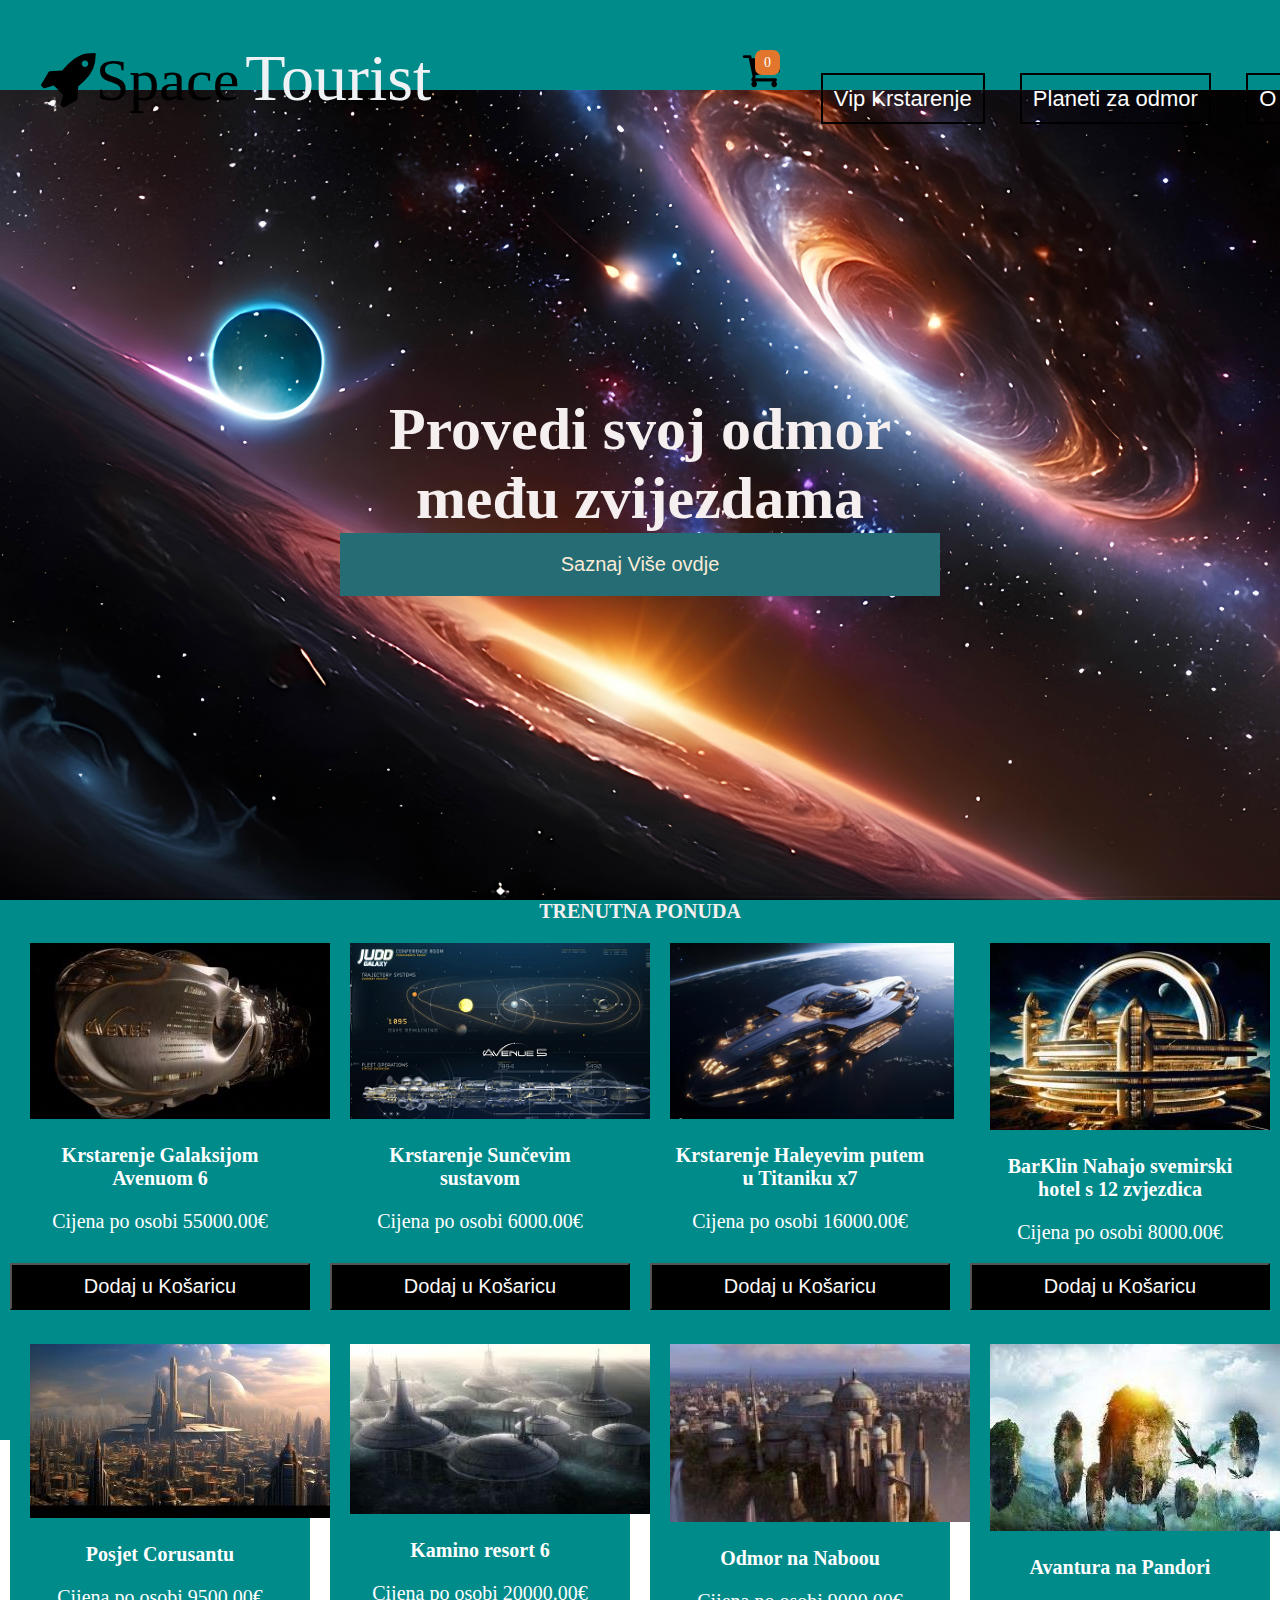
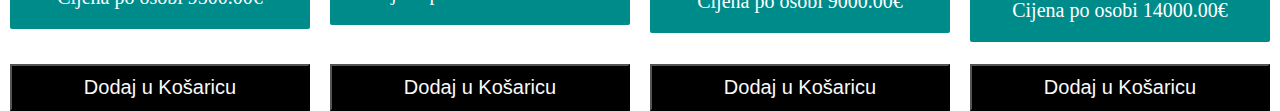
==== MEDIA SERVIS/index.html @ 10e63c14 "Update index.html" ====
<!DOCTYPE html>
<html lang="en">
<head>
    <meta charset="UTF-8">
    <meta name="viewport" content="width=device-width, initial-scale=1.0">
    <link rel="stylesheet" href="https://cdnjs.cloudflare.com/ajax/libs/font-awesome/4.7.0/css/font-awesome.css">
    <link rel="stylesheet" type="text/css" href="color.css">
    <title>Space Tourist</title>
</head>
<body>
    <nav class="navbar">
        <div class="burger">
            <div class="layer1"></div>
            <div class="layer2"></div>
            <div class="layer3"></div>
        </div>
        <div class="logo">
            <span class="logo-text"><i class="fa fa-rocket" style="margin-right: 0.1em;">Space</i><span style="color: rgb(238, 242, 245); font-size: 1.1em">Tourist</span></span>
            <div style="float:inline-end">
                <div class="menubar">
                    <ul class="list">
                        <li class="list-items"><a href="https://ozymandiasx13.github.io/posle//MEDIA%20SERVIS/Knjigovodstvene%20usluge.html">Vip Krstarenje</a></li>
                        <li class="list-items"><a href="https://ozymandiasx13.github.io/posle//MEDIA%20SERVIS//Maloprodaja.html">Planeti za odmor</a></li>
                        <li class="list-items"><a href="https://ozymandiasx13.github.io/posle//MEDIA%20SERVIS//Auto%20servis.html">O nama</a></li>
                    </ul>
                    <div class="cart">
                        <i class="fa fa-shopping-cart fa-1x"></i>
                        <div class="number-of-items"><span class="noi">0</span></div>
                    </div>
                </div>
            </div>
        </div>
    </nav>

<section class="section1">
    <div class="banner">
        <h1>Provedi svoj odmor među zvijezdama</h1>
        <a href="https://ozymandiasx13.github.io/posle//MEDIA%20SERVIS/planetorcruise.html">Saznaj Više ovdje</a>
    </div>
</section>
<section class="section2" id="items">
    <div class="title">
        <h1>TRENUTNA PONUDA</h1>
    </div>
    <div class="product-container"></div>
</section>
<div class="cart-sidebar">
    <div class="cart">
        <span class="close-cart"><i class="fa fa-times"></i></span>
        <h2>Vaša košarica:</h2>
        <div class="cart-content"></div>
        <div class="total-sum">
            <h1>Ukupno: €<span class="total-sum">0</span> </h1>
        </div>
      
    <div class="clear-cart">
            <button class="clear-cart-btn">Isprazni košaricu</button>
    <div class="continue-cart">
        <a href="https://ozymandiasx13.github.io/posle//MEDIA%20SERVIS/index.html" class="btn">Nastavite</a>
            </div>
        </div>
    </div>
</div>
<script type="text/javascript" src="app.js"></script>
</body>
</html>
---- MEDIA SERVIS/color.css ----
* {
    margin: 0;
    padding: 0;
    box-sizing: border-box;
    font-size: 20px;
}

html {
    scroll-behavior: smooth;
}

a {
    text-decoration: none;
}

ul {
    list-style: none;
}

.navbar {
    display: flex;
    justify-content: space-between;
    align-items: right;
    height: 10vh;
    background-color: darkcyan;
}

.logo {
    padding-left: 2em;
    padding-top: 2em;
}

.logo-text {
    font-size: 3em;
}

.menubar {
    width: 50%;
    margin-left: 30em;
    margin-top: 4em;
}

.list {
    display: flex;
    justify-content: space-between;
    flex-direction: row;
}

.list-items a {
    padding: 0.5em;
    color: rgb(254, 254, 254);
    border: 2px solid black;
    font-family: sans-serif;
    background: #733d1300;
    font-size: 1.1em;
    transition: 0.4s;
    position: relative;
    bottom: 5em;    
    z-index: 11;
}

.list-items a:hover {
    background-color: rgb(8, 77, 157);
}

.cart {
    padding-right: 1em;
    position: fixed;
    top: 0;
    right: 0;
    z-index: 100;
}

.number-of-items {
    display: flex;
    cursor: pointer;
    justify-content: center;
    align-items: center;
    color: white;
     position: fixed;
    right: 500px;
    top: 50px;
    background-color: #e3762d;
    height: 25px;
    width: 25px;
    border-radius: 7px;
    z-index: 1;
}

.number-of-items .noi {
    font-size: 0.7em;
}

.fa-shopping-cart {
    font-size: 2em;
    cursor: pointer;
    position: fixed;
    right: 500px;
    top: 50px;
}

.burger {
    height: 40px;
    width: 40px;
    display: none;
}

.layer1, .layer2, .layer3 {
    background: black;
    height: 20px;
    width: 100%;
    border-radius: 20px;
}

.section1 {
    height: calc(100vh - 10vh);
    width: 100%;
    background: url("fotke/warped-space-1920x1080 (1).jpg") center center/cover;
    top: 0;
    left: 0;
    z-index: -1;
}

.section1 .banner {
    height: 200px;
    width: 600px;
    background: transparent;
    top: 50%;
    left: 50%;
    transform: translate(-50%, -50%);
    position: relative;
    justify-content: space-around;
    flex-direction: column;
    text-align: center;
    align-items: center;
    font-family: sans-serif;
    z-index: 8;
}

.banner h1 {
    font-size: 3em;
    color: #f5efef;
    font-family: fantasy;
    border: black;
}

.banner a {
    display: flex;
    justify-content: center;
    padding: 1em 2.5em;
    font-size: 1em;
    color: antiquewhite;
    background: #256c74;
    transition: all 0.3s;
}

.banner a:hover {
    background-color: rgb(7, 60, 117);
}

.section2 {
    background-color: darkcyan;
    height: calc(100vh - 40vh);
}

.section2.title {
    height: 40px;
    position: relative;
    text-align: center;
    background-color: darkcyan;
}

.section2 .title h1 {
    text-align: center;
    font: 10em;
    color: #f5efef;
    background-color: darkcyan;
}

.products {
    margin: 0.3em auto;
    max-width: 1300px;
    display: flex;
    align-items: center;
}

.product-container {
    display: flex;
    flex-wrap: wrap;
    top: 1em;
    justify-content: space-around;
    align-items: flex-start;
}

.product-card {
    width: 300px;
    margin-bottom: 60px;
    position: relative;
}

.product-content {
    padding: 1em;
    background-color: darkcyan;
    border-radius: 2px;
}

.product-name {
    margin-top: 1em;
    text-align: center;
    color: white;
}

.product-pricing {
    margin-top: 1em;
    text-align: center;
    color: white;
}

.add-to-cart {
    align-items: center;
    justify-content: center;
    color: rgb(252, 249, 249);
    padding: 0.5em 1em;
    background: #000000;
    position: absolute;
    top: 17em;
    left: 0;
    width: 100%;
    transition: 0.3s linear;
    cursor: pointer;
    z-index: 1;
}

.products-card img {
    height: 300px;
    width: 300px;
    border: 2px;
    border-color: darkcyan;
    transition: 0.3s linear;
}

.products-card:hover img {
    opacity: 0.7;
}

.add-to-cart:hover {
    color: darkcyan;
    background-color: rgb(0, 88, 139);
}

/* Menubar */
.menu-sidebar {
    display: none;
}

.cart-sidebar {
    background: #d1e4e4;
    border: 4px solid black;
    position: fixed;
    right: 0;
    top: 0;
    width: 500px;
    height: 100vh;
    z-index: 10;
    transition: all 0.3s linear;
    transform: translateX(100%);
    overflow: scroll;
}

.cart-sidebar .close-cart {
    font-size: 1.7em;
    color: black;
    padding: 1em;
    cursor: pointer;
    position: fixed;
    left: 8em;
    top: 0.1em;
    z-index: 11;
}

.fa-times {
    margin-top: 0.5em;
    margin-left: 1.5em;
}

.cart h2 {
    text-align: left;
    width: 100%;
    margin-bottom: 4em;
    margin-right: 11em;
    font-size: 1.1em;
    font-family: verdana;
}

.cart-content {
    margin-top: 20px;
    margin-right: 40px;
}

.cart-product .product img {
    width: 130px;
    height: 90px;
}

.cart-product-content {
    display: flex;
    flex-direction: column;
    justify-content: space-between;
    align-items: center;
    margin-left: 1em;
    height: 90px;
}

.plus-minus {
    display: inline-flex;
    color: black;
    font-size: 1em;
    cursor: pointer;
    padding: 0.5em;
    margin: 0.5em;
    border: 1px solid #ddd;
    background: #fff;
    border-radius: 4px;
    transition: background 0.3s;
}

.plus-minus:hover {
    background: #f0f0f0;
}

.total-sum {
    position: left;
    text-align: center;
    margin: 1em 0 0.5em 0;
    background: #079e9e;
    padding: 1em;
    color: white;
}

.clear-cart {
    text-align: center;
}

.clear-cart .btn {
    background-color: darkcyan;
    color: white;
    border: 1px solid black;
    padding: 1em 0.7em;
    height: 3em;
    cursor: pointer;
    transition: 0.3s linear;
}

.clear-cart .btn:hover {
    border: 1px solid darkcyan;
    background: darkcyan;
    color: rgb(0, 79, 139);
}

.continue-cart {
    position: relative;
    top: 2em;
}

.overlay {
    height: 100vh;
    position: fixed;
    top: 0;
    left: 0;
    z-index: 9;
    width: 100%;
    background-color: rgba(0, 0, 0, 0.7);
    opacity: 0.3;
    transition: all 0.3s linear;
}

.none {
    display: none;
}

@media screen and (max-width: 768px) {
    .logo {
        padding-left: 0;
    }
    .cart {
        padding-right: 2em;
    }
    .menubar {
        display: none;
    }
    .burger {
        margin-left: 2em;
        display: block;
    }
    .section1 .banner h1 {
        font-size: 1.5em;
    }
    .banner a {
        font-size: 0.6em;
        padding: 1}
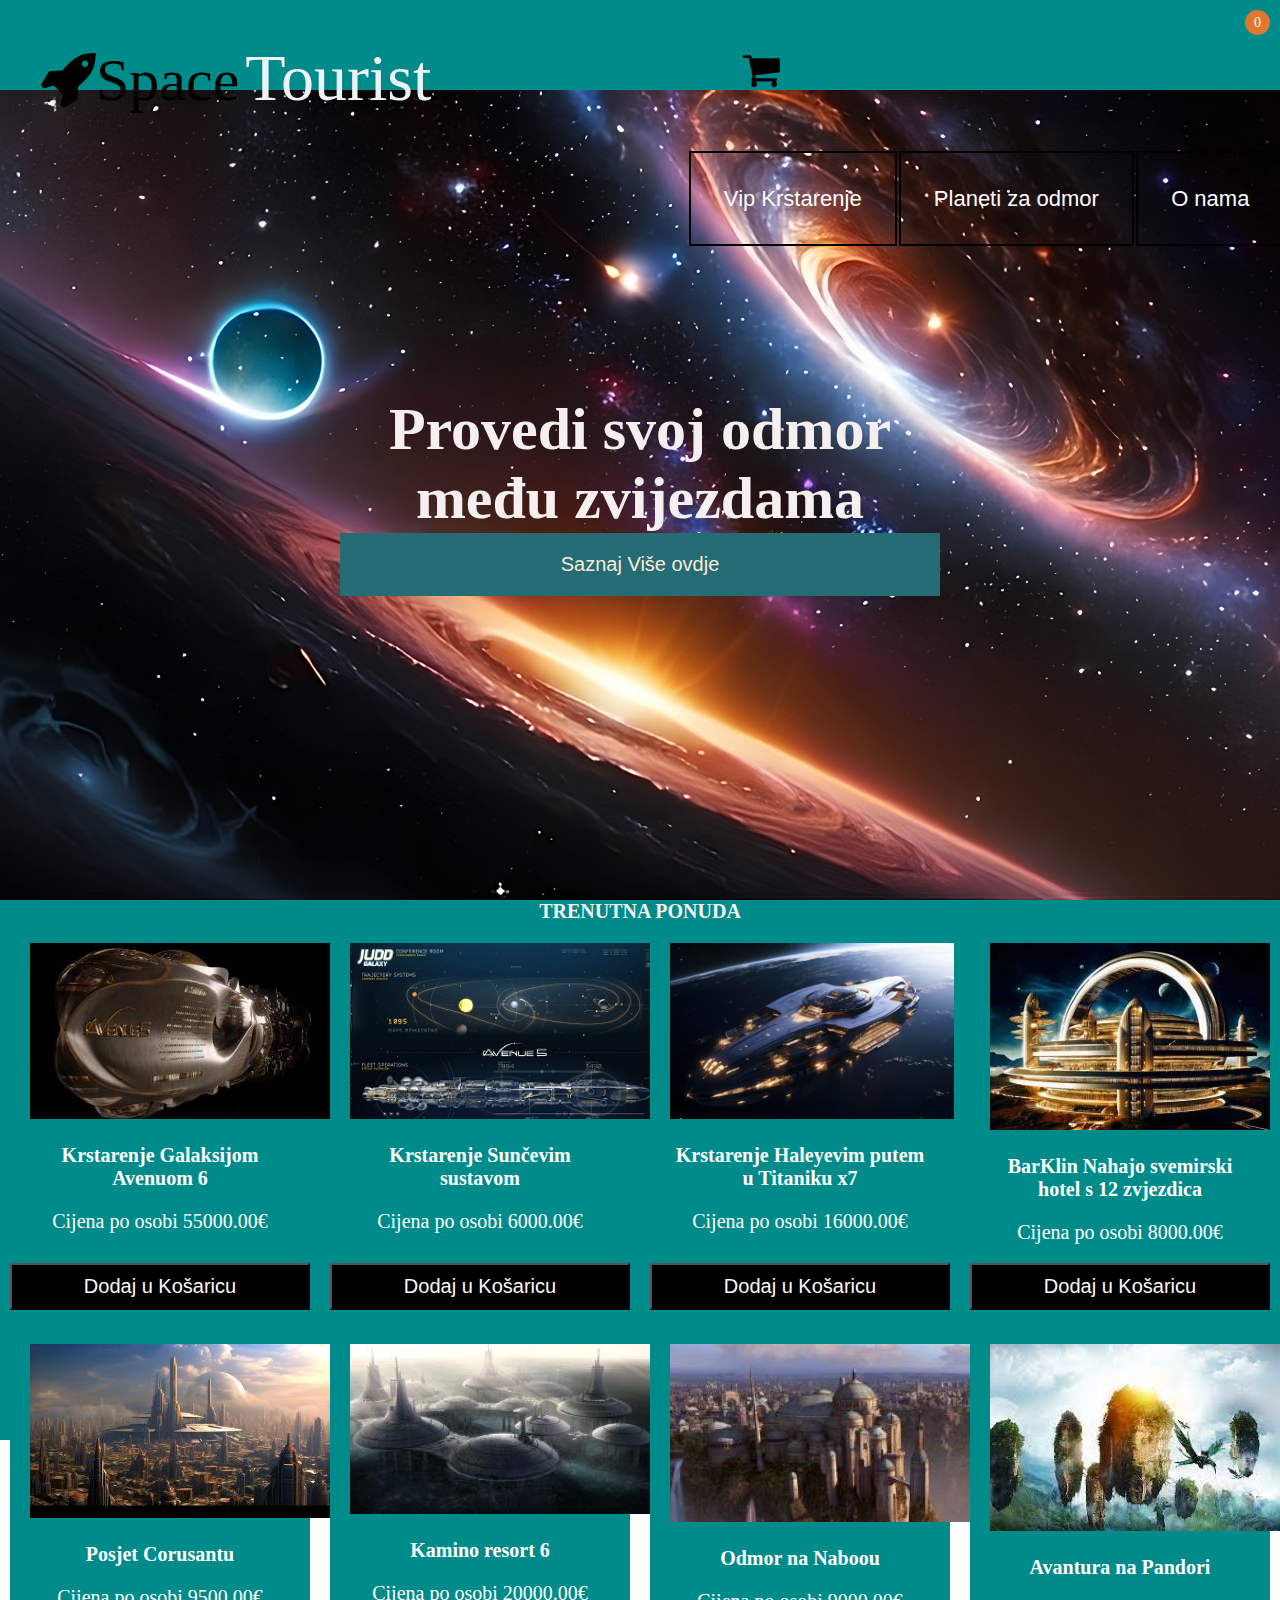
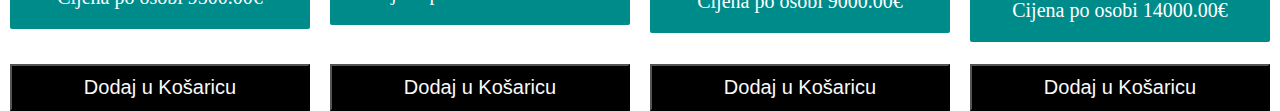
==== commit 979d568e: "Update index.html" ====
--- a/MEDIA SERVIS/index.html
+++ b/MEDIA SERVIS/index.html
@@ -23,13 +23,13 @@
                         <li class="list-items"><a href="https://ozymandiasx13.github.io/posle//MEDIA%20SERVIS//Maloprodaja.html">Planeti za odmor</a></li>
                         <li class="list-items"><a href="https://ozymandiasx13.github.io/posle//MEDIA%20SERVIS//Auto%20servis.html">O nama</a></li>
                     </ul>
-                    <div class="cart">
+                </div>
+            </div>
+        </div>
+           <div class="cart">
                         <i class="fa fa-shopping-cart fa-1x"></i>
                         <div class="number-of-items"><span class="noi">0</span></div>
                     </div>
-                </div>
-            </div>
-        </div>
     </nav>
 
 <section class="section1">
--- a/MEDIA SERVIS/color.css
+++ b/MEDIA SERVIS/color.css
@@ -44,10 +44,11 @@
     display: flex;
     justify-content: space-between;
     flex-direction: row;
+    top:2em;
 }
 
 .list-items a {
-    padding: 0.5em;
+    padding: 1.5em;
     color: rgb(254, 254, 254);
     border: 2px solid black;
     font-family: sans-serif;
@@ -55,8 +56,7 @@
     font-size: 1.1em;
     transition: 0.4s;
     position: relative;
-    bottom: 5em;    
-    z-index: 11;
+    bottom:10px;
 }
 
 .list-items a:hover {
@@ -77,13 +77,13 @@
     justify-content: center;
     align-items: center;
     color: white;
-     position: fixed;
-    right: 500px;
-    top: 50px;
+    position: absolute;
+    top: 10px; /* Adjust top position */
+    right: 10px; /* Adjust right position */
     background-color: #e3762d;
     height: 25px;
     width: 25px;
-    border-radius: 7px;
+    border-radius: 50%; /* Make it circular */
     z-index: 1;
 }
 
@@ -397,4 +397,4 @@
     }
     .banner a {
         font-size: 0.6em;
-        padding: 1}
+        padding: 1
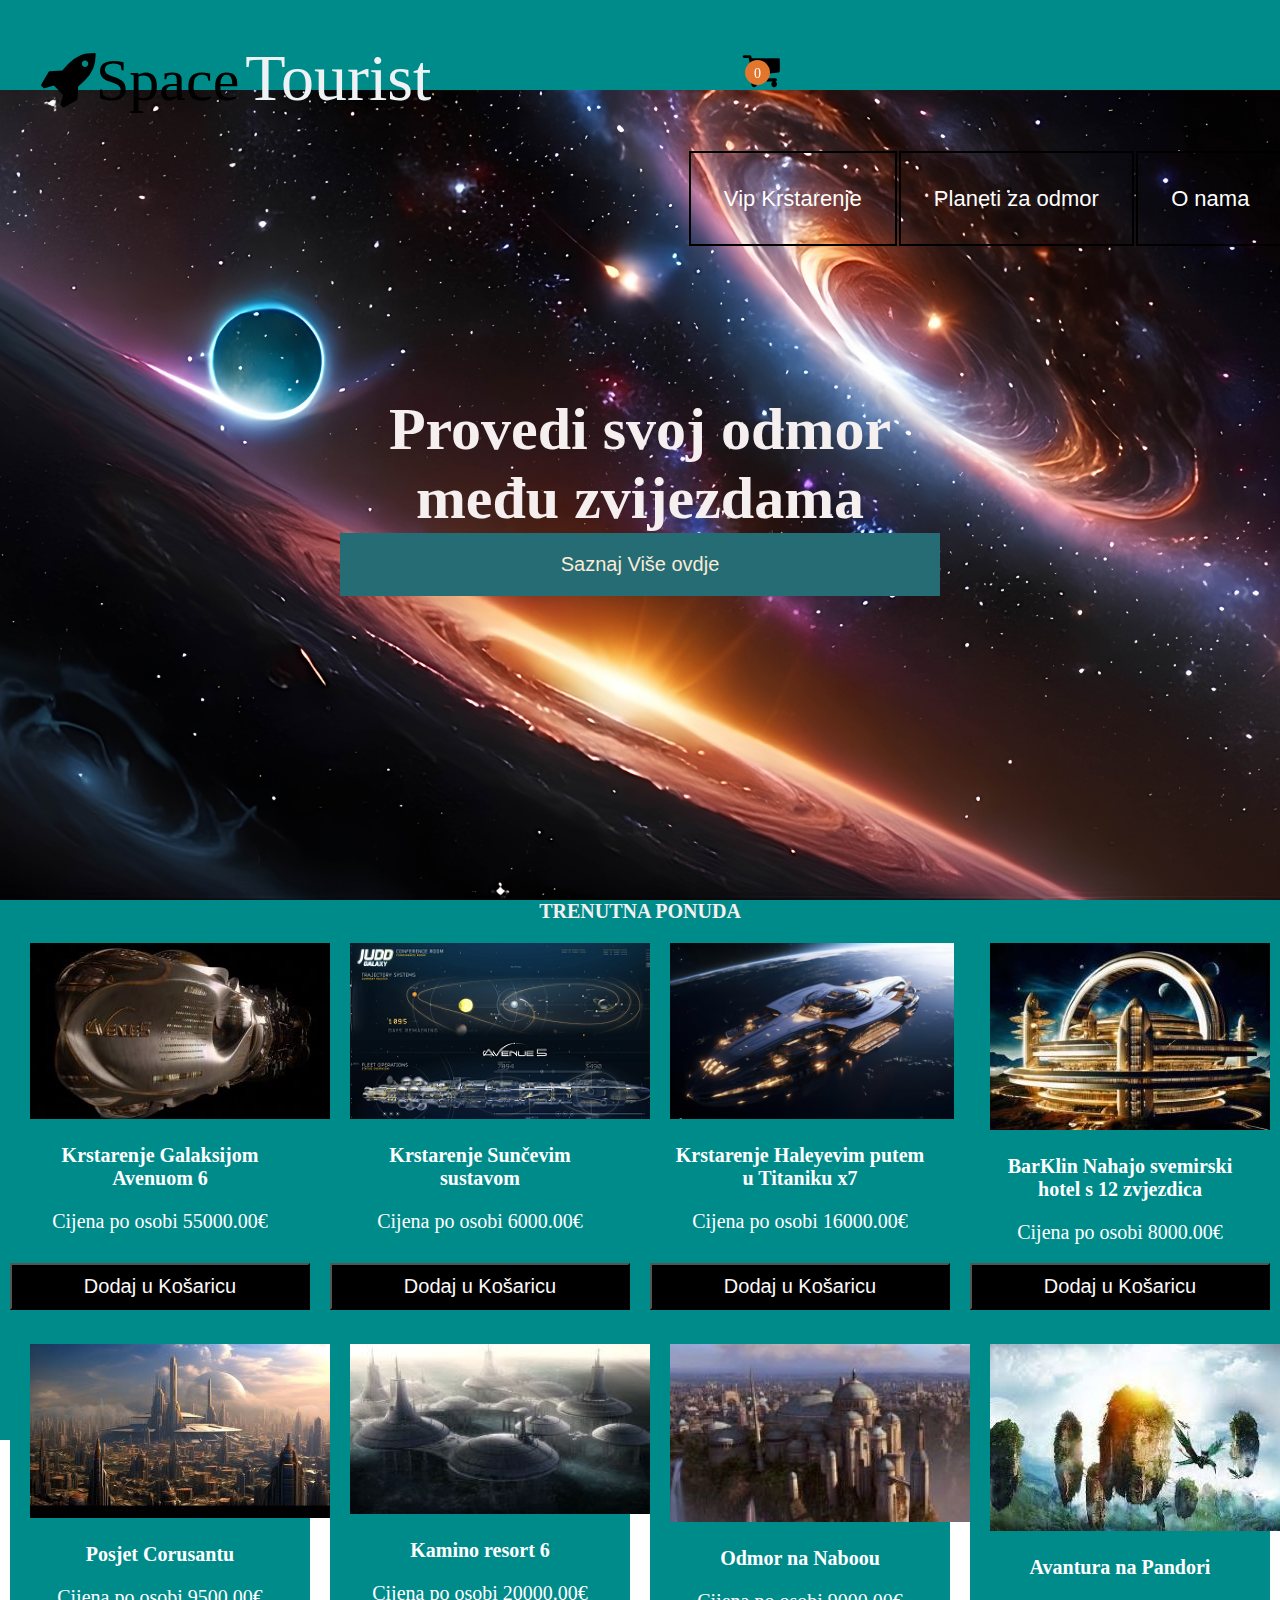
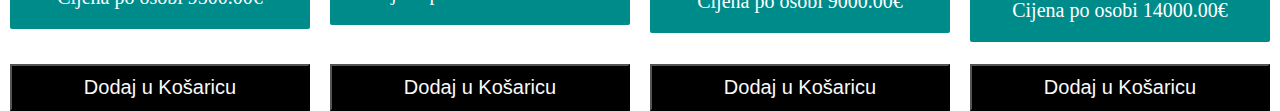
==== commit 1dca3a0f: "Update index.html" ====
--- a/MEDIA SERVIS/index.html
+++ b/MEDIA SERVIS/index.html
@@ -8,7 +8,7 @@
     <title>Space Tourist</title>
 </head>
 <body>
-    <nav class="navbar">
+   <nav class="navbar">
         <div class="burger">
             <div class="layer1"></div>
             <div class="layer2"></div>
@@ -19,17 +19,17 @@
             <div style="float:inline-end">
                 <div class="menubar">
                     <ul class="list">
-                        <li class="list-items"><a href="https://ozymandiasx13.github.io/posle//MEDIA%20SERVIS/Knjigovodstvene%20usluge.html">Vip Krstarenje</a></li>
-                        <li class="list-items"><a href="https://ozymandiasx13.github.io/posle//MEDIA%20SERVIS//Maloprodaja.html">Planeti za odmor</a></li>
-                        <li class="list-items"><a href="https://ozymandiasx13.github.io/posle//MEDIA%20SERVIS//Auto%20servis.html">O nama</a></li>
+                        <li class="list-items"><a href="http://127.0.0.1:5500/Knjigovodstvene%20usluge.html">Vip Krstarenje</a></li>
+                        <li class="list-items"><a href="http://127.0.0.1:5500/Maloprodaja.html">Planeti za odmor</a></li>
+                        <li class="list-items"><a href="http://127.0.0.1:5500/Auto%20servis.html">O nama</a></li>
                     </ul>
+                    <div class="cart">
+                        <i class="fa fa-shopping-cart fa-1x">
+                        <div class="number-of-items"><span class="noi">0</span></div></i>
+                    </div>
                 </div>
             </div>
         </div>
-           <div class="cart">
-                        <i class="fa fa-shopping-cart fa-1x"></i>
-                        <div class="number-of-items"><span class="noi">0</span></div>
-                    </div>
     </nav>
 
 <section class="section1">
--- a/MEDIA SERVIS/color.css
+++ b/MEDIA SERVIS/color.css
@@ -289,8 +289,7 @@
     margin-bottom: 4em;
     margin-right: 11em;
     font-size: 1.1em;
-    font-family: verdana;
-}
+    font-family: verdana;}
 
 .cart-content {
     margin-top: 20px;
@@ -317,15 +316,6 @@
     font-size: 1em;
     cursor: pointer;
     padding: 0.5em;
-    margin: 0.5em;
-    border: 1px solid #ddd;
-    background: #fff;
-    border-radius: 4px;
-    transition: background 0.3s;
-}
-
-.plus-minus:hover {
-    background: #f0f0f0;
 }
 
 .total-sum {
@@ -349,6 +339,12 @@
     height: 3em;
     cursor: pointer;
     transition: 0.3s linear;
+
+}
+.continue-cart{
+    position: relative;
+    top: 2em;
+
 }
 
 .clear-cart .btn:hover {
@@ -357,19 +353,14 @@
     color: rgb(0, 79, 139);
 }
 
-.continue-cart {
-    position: relative;
-    top: 2em;
-}
-
 .overlay {
     height: 100vh;
     position: fixed;
     top: 0;
     left: 0;
     z-index: 9;
-    width: 100%;
-    background-color: rgba(0, 0, 0, 0.7);
+    width: 10%;
+    background-color: transparent;
     opacity: 0.3;
     transition: all 0.3s linear;
 }
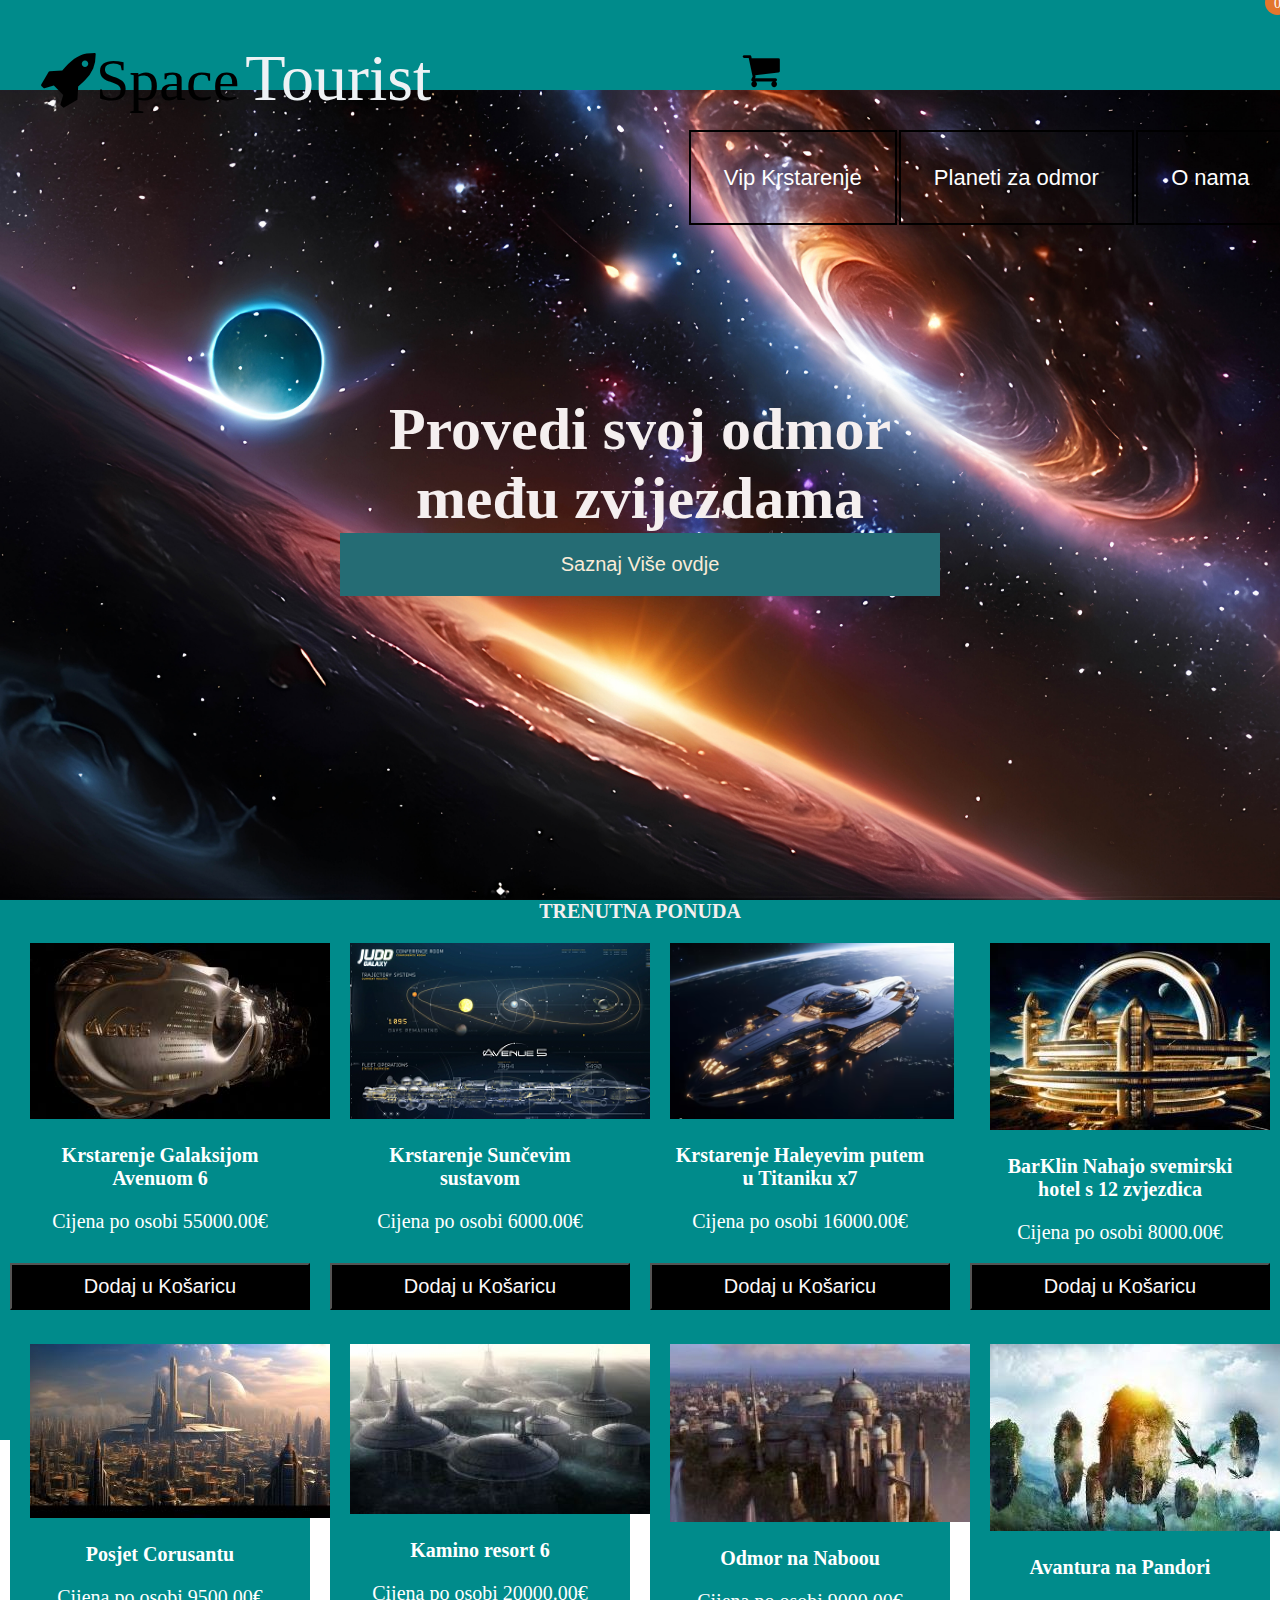
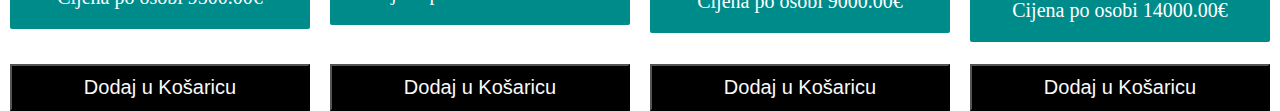
==== commit 7e399cf6: "Update index.html" ====
--- a/MEDIA SERVIS/index.html
+++ b/MEDIA SERVIS/index.html
@@ -8,7 +8,7 @@
     <title>Space Tourist</title>
 </head>
 <body>
-   <nav class="navbar">
+    <nav class="navbar">
         <div class="burger">
             <div class="layer1"></div>
             <div class="layer2"></div>
@@ -19,9 +19,9 @@
             <div style="float:inline-end">
                 <div class="menubar">
                     <ul class="list">
-                        <li class="list-items"><a href="http://127.0.0.1:5500/Knjigovodstvene%20usluge.html">Vip Krstarenje</a></li>
-                        <li class="list-items"><a href="http://127.0.0.1:5500/Maloprodaja.html">Planeti za odmor</a></li>
-                        <li class="list-items"><a href="http://127.0.0.1:5500/Auto%20servis.html">O nama</a></li>
+                        <li class="list-items"><a href="https://ozymandiasx13.github.io/posle//MEDIA%20SERVIS/Knjigovodstvene%20usluge.html">Vip Krstarenje</a></li>
+                        <li class="list-items"><a href="https://ozymandiasx13.github.io/posle//MEDIA%20SERVIS//Maloprodaja.html">Planeti za odmor</a></li>
+                        <li class="list-items"><a href="https://ozymandiasx13.github.io/posle//MEDIA%20SERVIS//Auto%20servis.html">O nama</a></li>
                     </ul>
                     <div class="cart">
                         <i class="fa fa-shopping-cart fa-1x">
--- a/MEDIA SERVIS/color.css
+++ b/MEDIA SERVIS/color.css
@@ -44,7 +44,6 @@
     display: flex;
     justify-content: space-between;
     flex-direction: row;
-    top:2em;
 }
 
 .list-items a {
@@ -56,7 +55,7 @@
     font-size: 1.1em;
     transition: 0.4s;
     position: relative;
-    bottom:10px;
+    bottom:120%;
 }
 
 .list-items a:hover {
@@ -77,9 +76,9 @@
     justify-content: center;
     align-items: center;
     color: white;
-    position: absolute;
-    top: 10px; /* Adjust top position */
-    right: 10px; /* Adjust right position */
+    position: fixed;
+    top: -10px; /* Adjust top position */
+    right: -10px; /* Adjust right position */
     background-color: #e3762d;
     height: 25px;
     width: 25px;
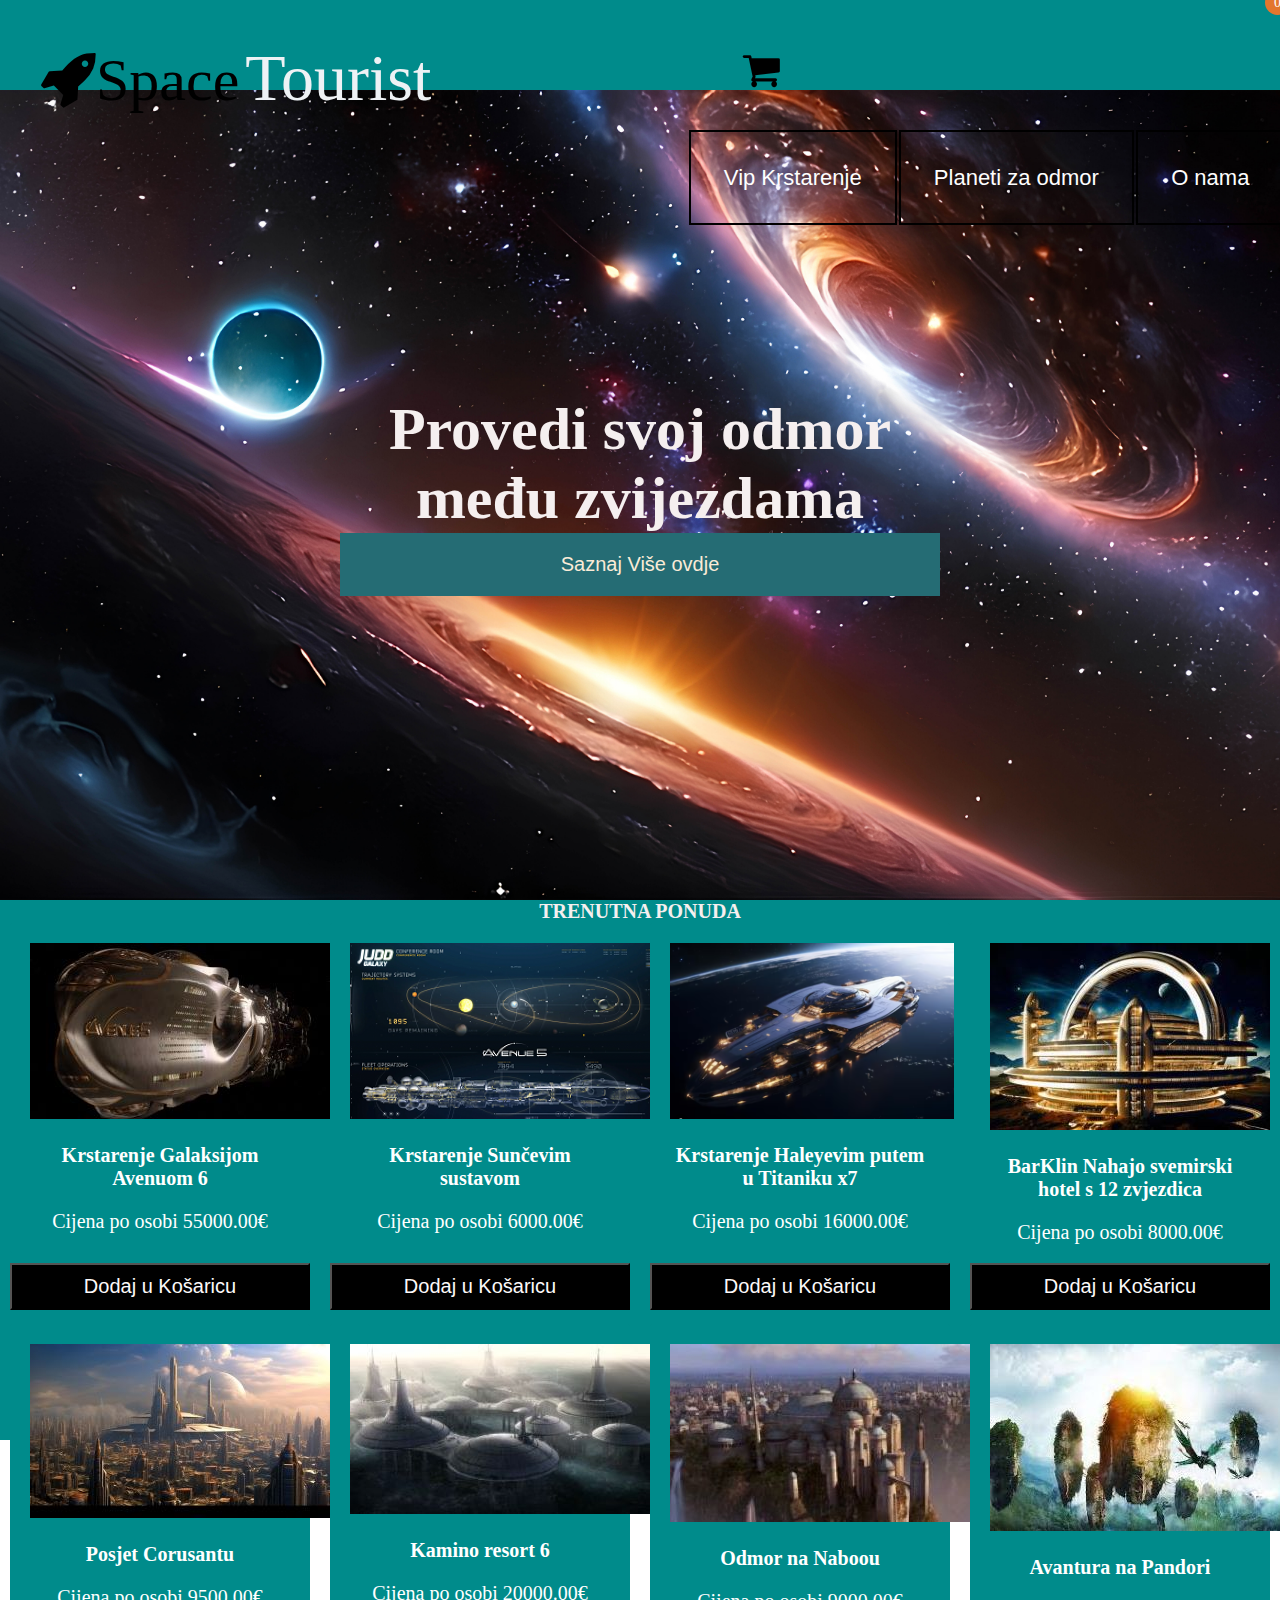
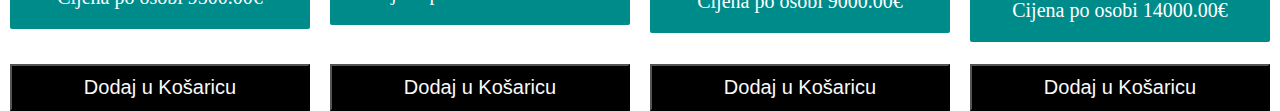
==== commit 0dae1e78: "Update index.html" ====
--- a/MEDIA SERVIS/index.html
+++ b/MEDIA SERVIS/index.html
@@ -24,8 +24,8 @@
                         <li class="list-items"><a href="https://ozymandiasx13.github.io/posle//MEDIA%20SERVIS//Auto%20servis.html">O nama</a></li>
                     </ul>
                     <div class="cart">
-                        <i class="fa fa-shopping-cart fa-1x">
-                        <div class="number-of-items"><span class="noi">0</span></div></i>
+                        <i class="fa fa-shopping-cart fa-1x"></i>
+                        <div class="number-of-items"><span class="noi">0</span></div>
                     </div>
                 </div>
             </div>
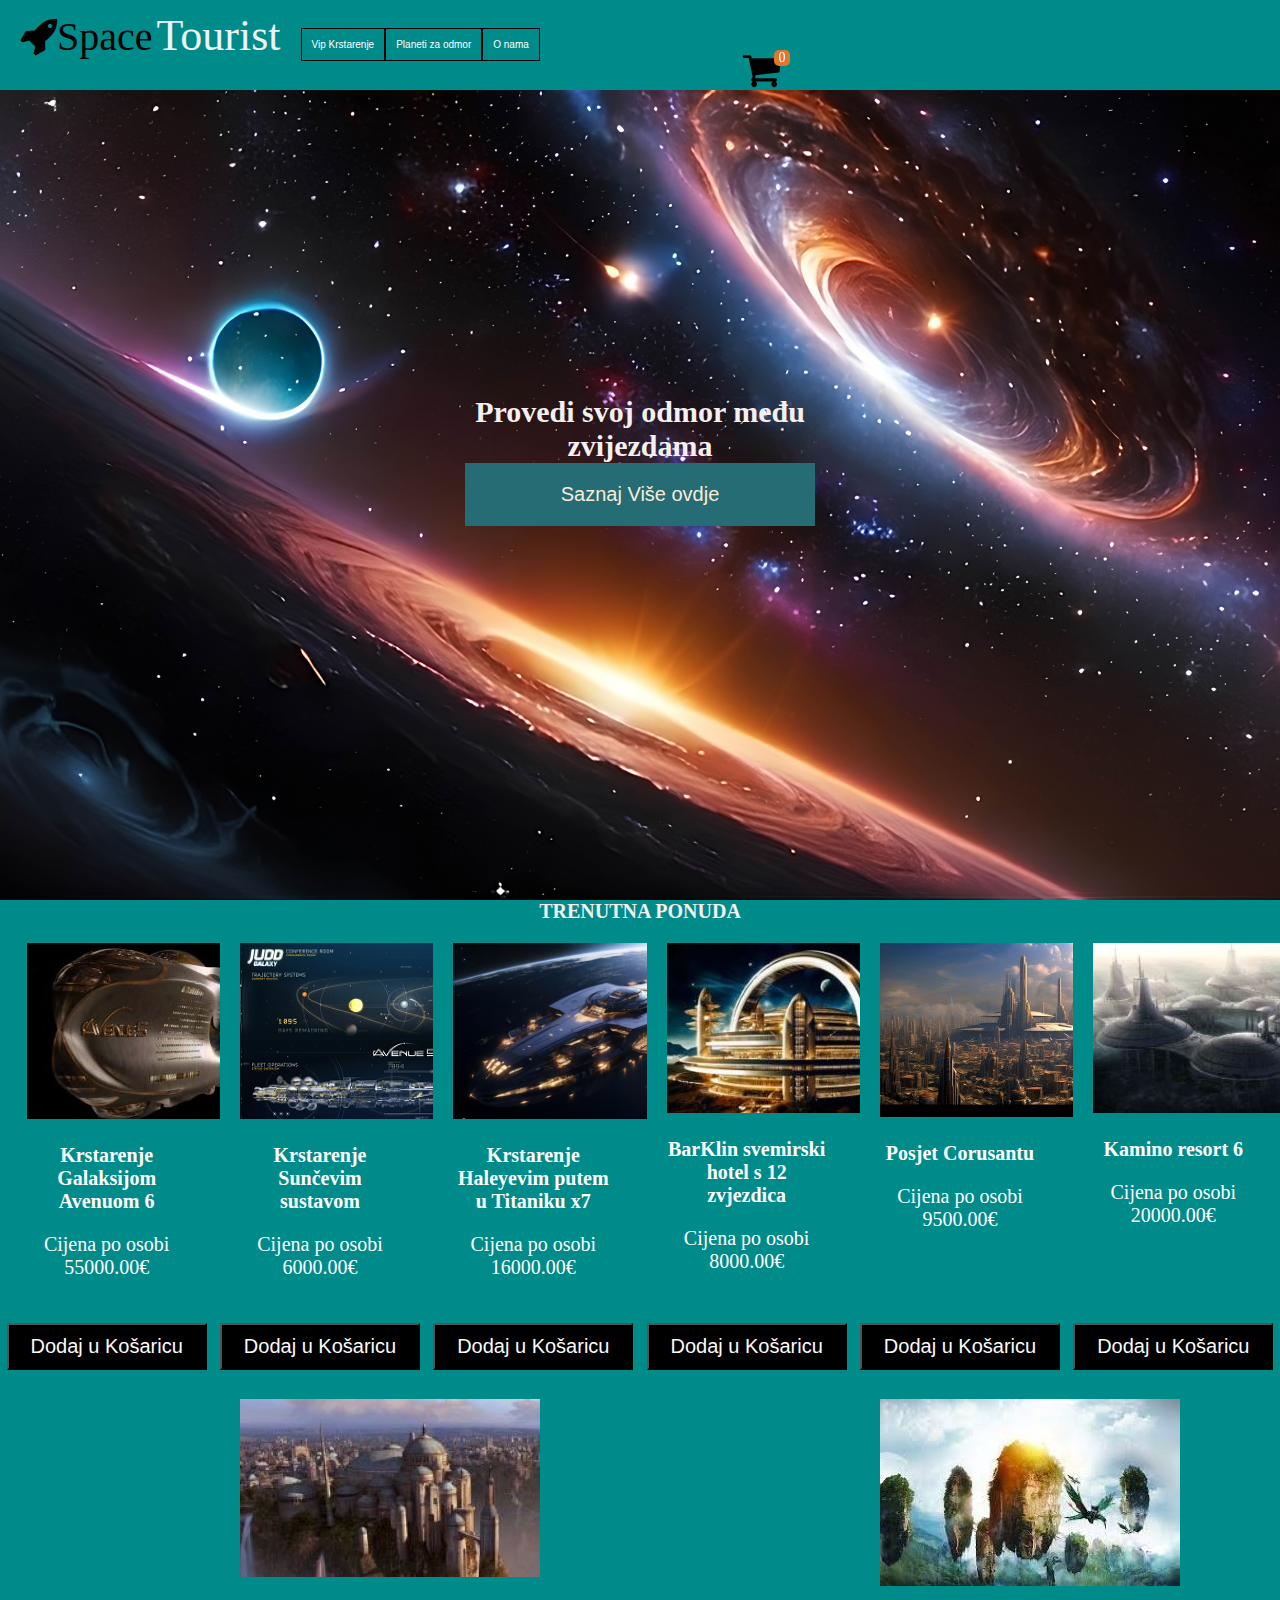
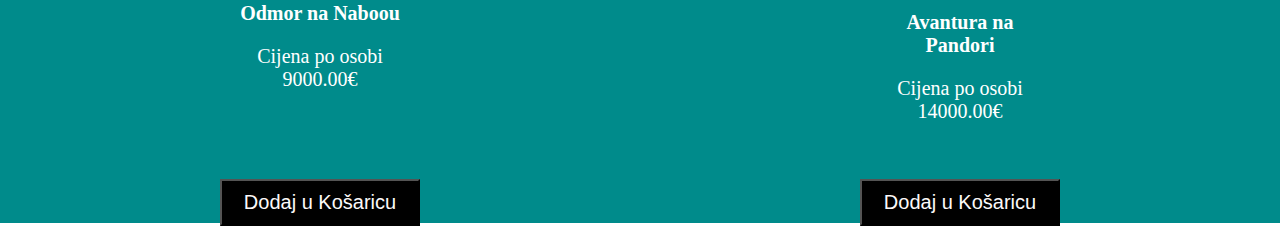
==== commit b09b4f59: "Update index.html" ====
--- a/MEDIA SERVIS/index.html
+++ b/MEDIA SERVIS/index.html
@@ -24,9 +24,9 @@
                         <li class="list-items"><a href="https://ozymandiasx13.github.io/posle//MEDIA%20SERVIS//Auto%20servis.html">O nama</a></li>
                     </ul>
                     <div class="cart">
-                        <i class="fa fa-shopping-cart fa-1x"></i>
-                        <div class="number-of-items"><span class="noi">0</span></div>
-                    </div>
+                 <i class="fa fa-shopping-cart fa-1x"></i>
+                    <div class="number-of-items"><span class="noi">0</span></div>
+                    <div class="cart"></div>
                 </div>
             </div>
         </div>
--- a/MEDIA SERVIS/color.css
+++ b/MEDIA SERVIS/color.css
@@ -26,36 +26,37 @@
 }
 
 .logo {
-    padding-left: 2em;
-    padding-top: 2em;
+    padding-left: 1em;
+    padding-top:0.5em;
 }
 
 .logo-text {
-    font-size: 3em;
+    font-size: 2em;
 }
 
 .menubar {
-    width: 50%;
-    margin-left: 30em;
-    margin-top: 4em;
+    width: 100%;
+    margin-left: 1em;
+    margin-top: 2.4em;
+    display: inline-flex
 }
 
 .list {
-    display: flex;
+    display: inline-flex;
     justify-content: space-between;
     flex-direction: row;
 }
 
 .list-items a {
-    padding: 1.5em;
+    padding: 1em;
     color: rgb(254, 254, 254);
-    border: 2px solid black;
+    border: 1px solid black;
     font-family: sans-serif;
     background: #733d1300;
-    font-size: 1.1em;
+    font-size: 0.5em;
     transition: 0.4s;
     position: relative;
-    bottom:120%;
+    bottom: 120%;
 }
 
 .list-items a:hover {
@@ -67,22 +68,22 @@
     position: fixed;
     top: 0;
     right: 0;
-    z-index: 100;
-}
-
-.number-of-items {
+    z-index: 100
+}
+
+.cart .number-of-items {
     display: flex;
     cursor: pointer;
     justify-content: center;
     align-items: center;
     color: white;
     position: fixed;
-    top: -10px; /* Adjust top position */
-    right: -10px; /* Adjust right position */
+    top: 50px;
+    right: 490px;
     background-color: #e3762d;
-    height: 25px;
-    width: 25px;
-    border-radius: 50%; /* Make it circular */
+    height: 16px;
+    width: 16px;
+    border-radius: 5px;
     z-index: 1;
 }
 
@@ -94,21 +95,23 @@
     font-size: 2em;
     cursor: pointer;
     position: fixed;
-    right: 500px;
-    top: 50px;
-}
+    right:500px;
+    top :50px;
+}
+
 
 .burger {
-    height: 40px;
-    width: 40px;
+    height: 10px;
+    width: 50px;
     display: none;
 }
 
 .layer1, .layer2, .layer3 {
     background: black;
-    height: 20px;
-    width: 100%;
-    border-radius: 20px;
+    height: 10px;
+    width: 80%;
+    border-radius: 5px;
+    padding-top:5px;
 }
 
 .section1 {
@@ -122,7 +125,7 @@
 
 .section1 .banner {
     height: 200px;
-    width: 600px;
+    width: 350px;
     background: transparent;
     top: 50%;
     left: 50%;
@@ -137,10 +140,9 @@
 }
 
 .banner h1 {
-    font-size: 3em;
+    font-size: 1.5em;
     color: #f5efef;
-    font-family: fantasy;
-    border: black;
+    font-family: verdana;
 }
 
 .banner a {
@@ -186,15 +188,16 @@
 .product-container {
     display: flex;
     flex-wrap: wrap;
-    top: 1em;
     justify-content: space-around;
     align-items: flex-start;
+    background-color: darkcyan;
 }
 
 .product-card {
-    width: 300px;
+    width: 200px;
     margin-bottom: 60px;
     position: relative;
+    align-items: center ;
 }
 
 .product-content {
@@ -205,12 +208,14 @@
 
 .product-name {
     margin-top: 1em;
+    margin-bottom: 1em;
     text-align: center;
     color: white;
 }
 
 .product-pricing {
     margin-top: 1em;
+    margin-bottom: 1em;
     text-align: center;
     color: white;
 }
@@ -222,7 +227,7 @@
     padding: 0.5em 1em;
     background: #000000;
     position: absolute;
-    top: 17em;
+    top: 20em;
     left: 0;
     width: 100%;
     transition: 0.3s linear;
@@ -231,8 +236,8 @@
 }
 
 .products-card img {
-    height: 300px;
-    width: 300px;
+    height: 90px;
+    width: 90px;
     border: 2px;
     border-color: darkcyan;
     transition: 0.3s linear;
@@ -254,7 +259,7 @@
 
 .cart-sidebar {
     background: #d1e4e4;
-    border: 4px solid black;
+    border: 2px solid black;
     position: fixed;
     right: 0;
     top: 0;
@@ -264,10 +269,11 @@
     transition: all 0.3s linear;
     transform: translateX(100%);
     overflow: scroll;
+    align-items: left;
 }
 
 .cart-sidebar .close-cart {
-    font-size: 1.7em;
+    font-size: 1em;
     color: black;
     padding: 1em;
     cursor: pointer;
@@ -278,52 +284,62 @@
 }
 
 .fa-times {
-    margin-top: 0.5em;
-    margin-left: 1.5em;
+    margin-left: 1em;
 }
 
 .cart h2 {
     text-align: left;
     width: 100%;
     margin-bottom: 4em;
-    margin-right: 11em;
     font-size: 1.1em;
-    font-family: verdana;}
+    font-family: verdana;
+}
+
 
 .cart-content {
     margin-top: 20px;
-    margin-right: 40px;
+  width: 100%;
+    margin-bottom: 0.5em;
 }
 
 .cart-product .product img {
-    width: 130px;
-    height: 90px;
+    width: 30px;
+    height: 30px;
+     margin-top:1em;
+    margin-bottom: 0.5em;
 }
 
 .cart-product-content {
-    display: flex;
+    display: inline-flex;
     flex-direction: column;
     justify-content: space-between;
-    align-items: center;
-    margin-left: 1em;
-    height: 90px;
+    align-items: right;
+    height: 100px;
+    width:100%;
+    padding:1em;
+     margin-top:1em;
+    margin-bottom: 0.5em;
 }
 
 .plus-minus {
     display: inline-flex;
     color: black;
-    font-size: 1em;
-    cursor: pointer;
-    padding: 0.5em;
+    font-size: 0.7em;
+    cursor: pointer;
+    padding: 0.6em;
+    margin-top:1em;
+    margin-bottom: 1em;
 }
 
 .total-sum {
-    position: left;
-    text-align: center;
-    margin: 1em 0 0.5em 0;
+    position: center;
+    text-align: center;
+    margin-top:  0.5em;
+    margin-bottom: 0.5em;
     background: #079e9e;
     padding: 1em;
     color: white;
+    position:relative;
 }
 
 .clear-cart {
@@ -338,6 +354,7 @@
     height: 3em;
     cursor: pointer;
     transition: 0.3s linear;
+    position:relative;
 
 }
 .continue-cart{
@@ -387,4 +404,45 @@
     }
     .banner a {
         font-size: 0.6em;
-        padding: 1
+        padding: 1em, 2em;
+    }
+    .section2 .title h1 {
+        font-size: 2em;
+    }
+    .menu-sidebar {
+        display: block;
+        position: fixed;
+        left: 0;
+        top: 0;
+        width: 100%;
+        height: 100vh;
+        z-index: 11;
+        background: #f5efef;
+        overflow: hidden;
+        transform: translate(-100%);
+        transition: 0.3s linear;
+    }
+    .menu-menubar {
+        display: flex;
+        height: 80%;
+        justify-content: center;
+    }
+    .menu-list {
+        height: 100%;
+        display: flex;
+        flex-direction: column;
+        align-items: center;
+        justify-content: space-around;
+    }
+    .menu-sidebar .close-menu {
+        position: absolute;
+        right: 30px;
+        font-size: 1.4em;
+    }
+    .menu-list-items a {
+        color: #0a808f;
+    }
+    .menu-list-items a:hover {
+        color: aqua;
+    }
+}
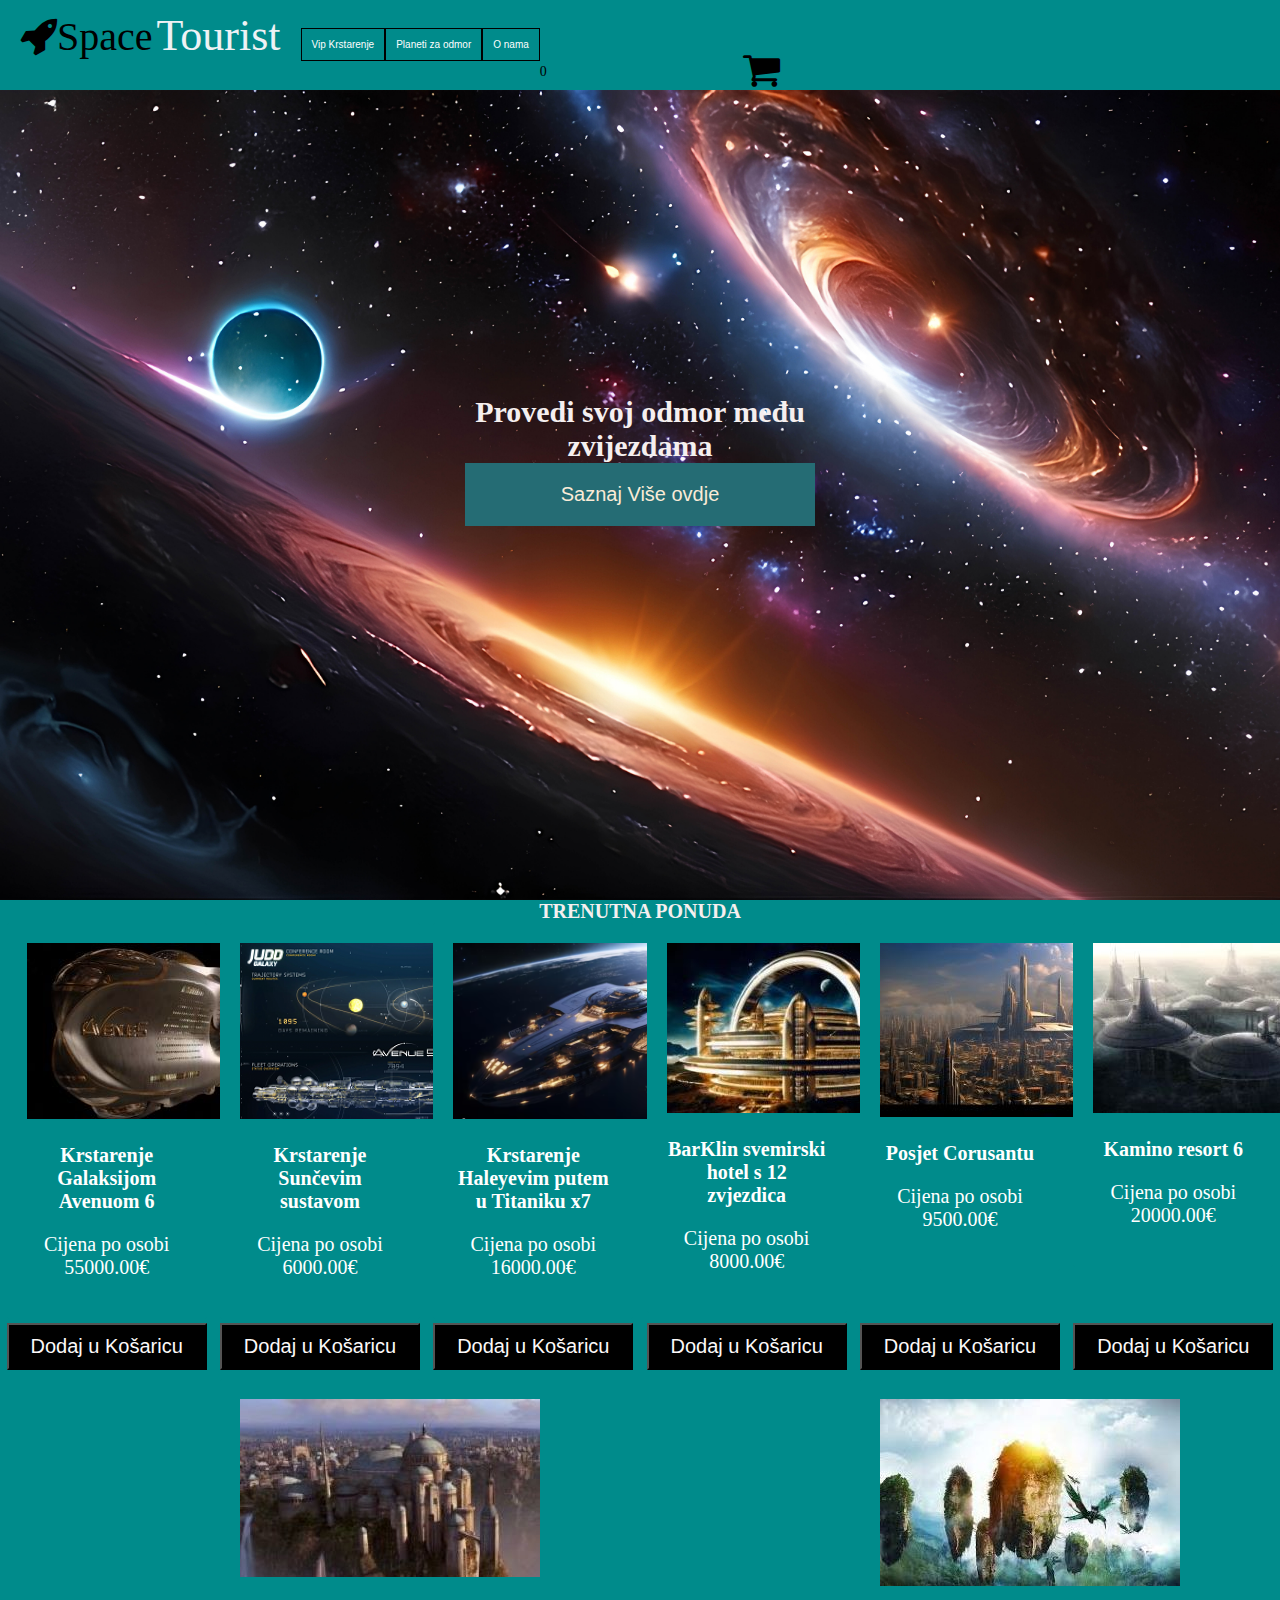
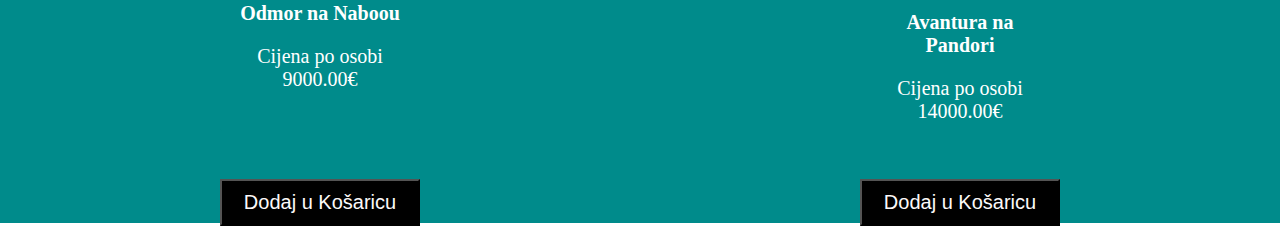
==== commit 4df2a6c3: "Update index.html" ====
--- a/MEDIA SERVIS/index.html
+++ b/MEDIA SERVIS/index.html
@@ -23,8 +23,7 @@
                         <li class="list-items"><a href="https://ozymandiasx13.github.io/posle//MEDIA%20SERVIS//Maloprodaja.html">Planeti za odmor</a></li>
                         <li class="list-items"><a href="https://ozymandiasx13.github.io/posle//MEDIA%20SERVIS//Auto%20servis.html">O nama</a></li>
                     </ul>
-                    <div class="cart">
-                 <i class="fa fa-shopping-cart fa-1x"></i>
+                    <i class="fa fa-shopping-cart fa-1x"></i>
                     <div class="number-of-items"><span class="noi">0</span></div>
                     <div class="cart"></div>
                 </div>
--- a/MEDIA SERVIS/color.css
+++ b/MEDIA SERVIS/color.css
@@ -77,7 +77,7 @@
     justify-content: center;
     align-items: center;
     color: white;
-    position: fixed;
+    position: absolute;
     top: 50px;
     right: 490px;
     background-color: #e3762d;
@@ -94,7 +94,7 @@
 .fa-shopping-cart {
     font-size: 2em;
     cursor: pointer;
-    position: fixed;
+    position: absolute;
     right:500px;
     top :50px;
 }
